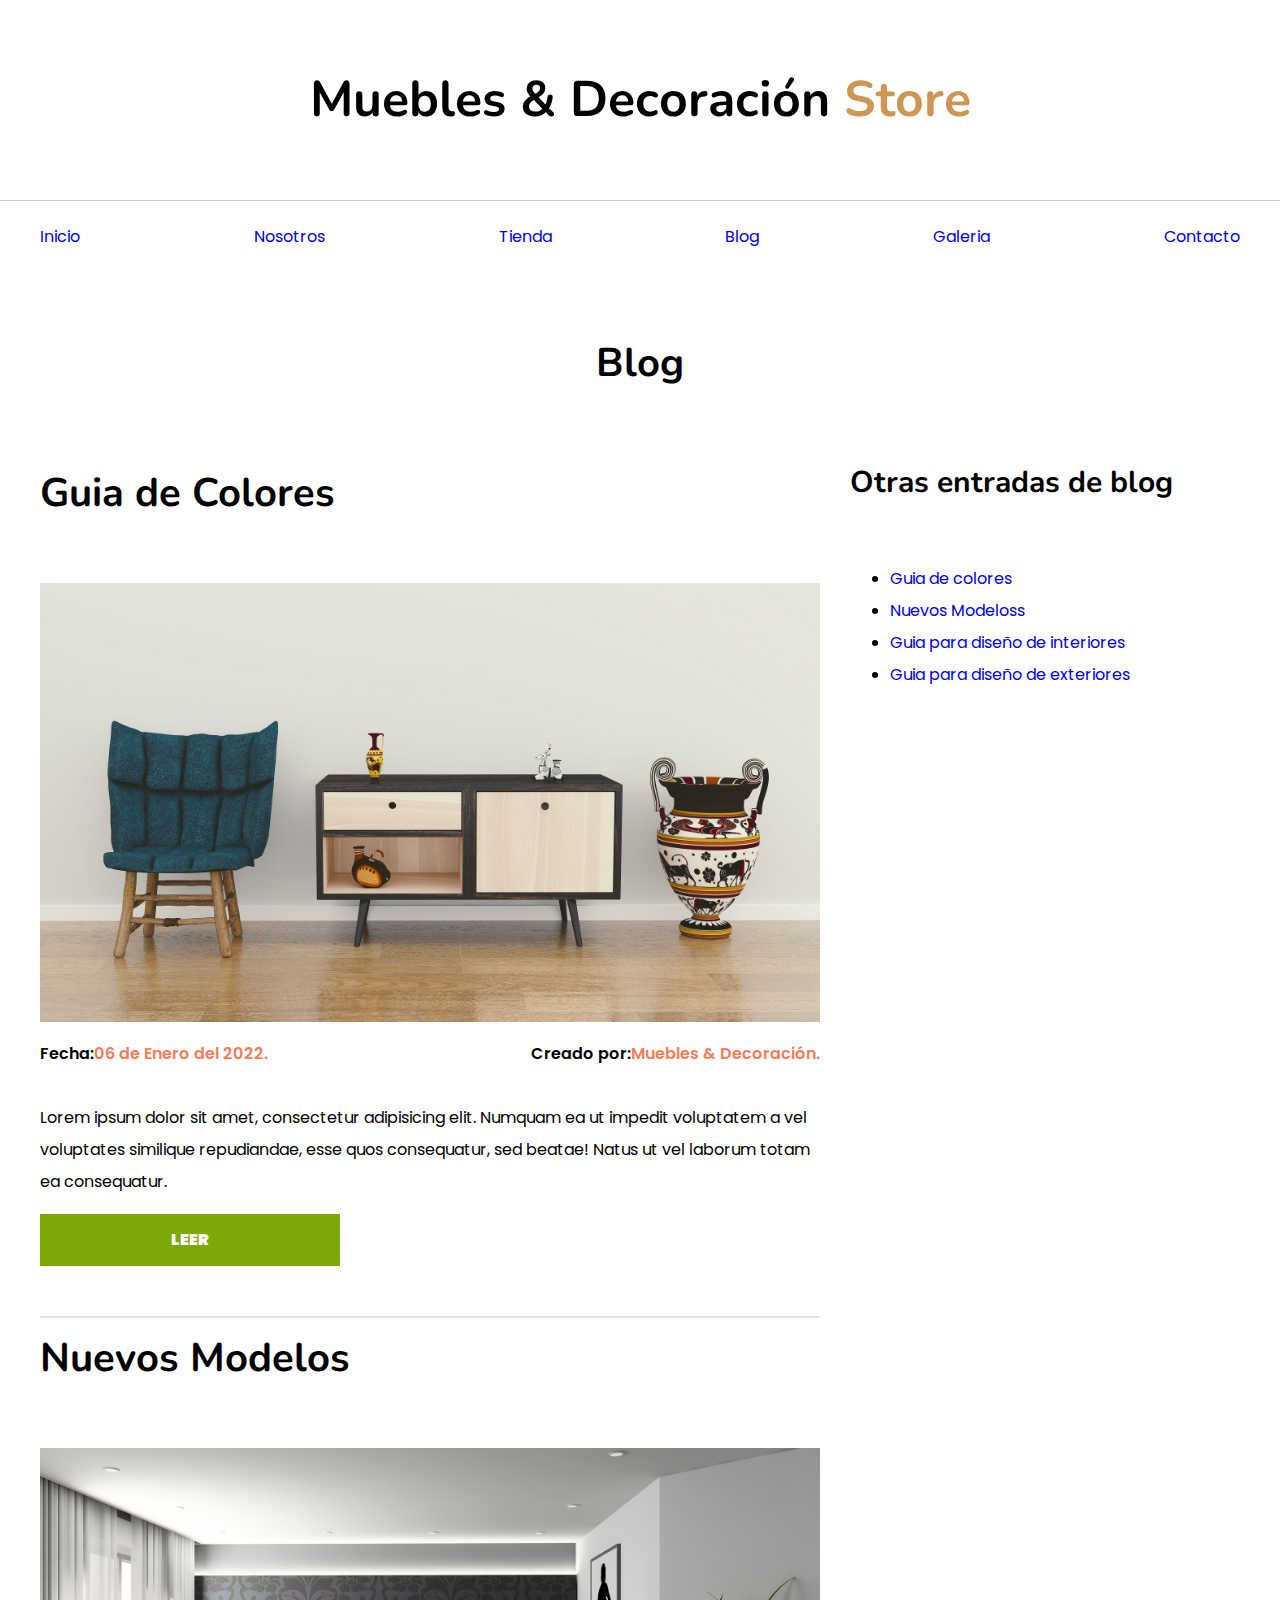
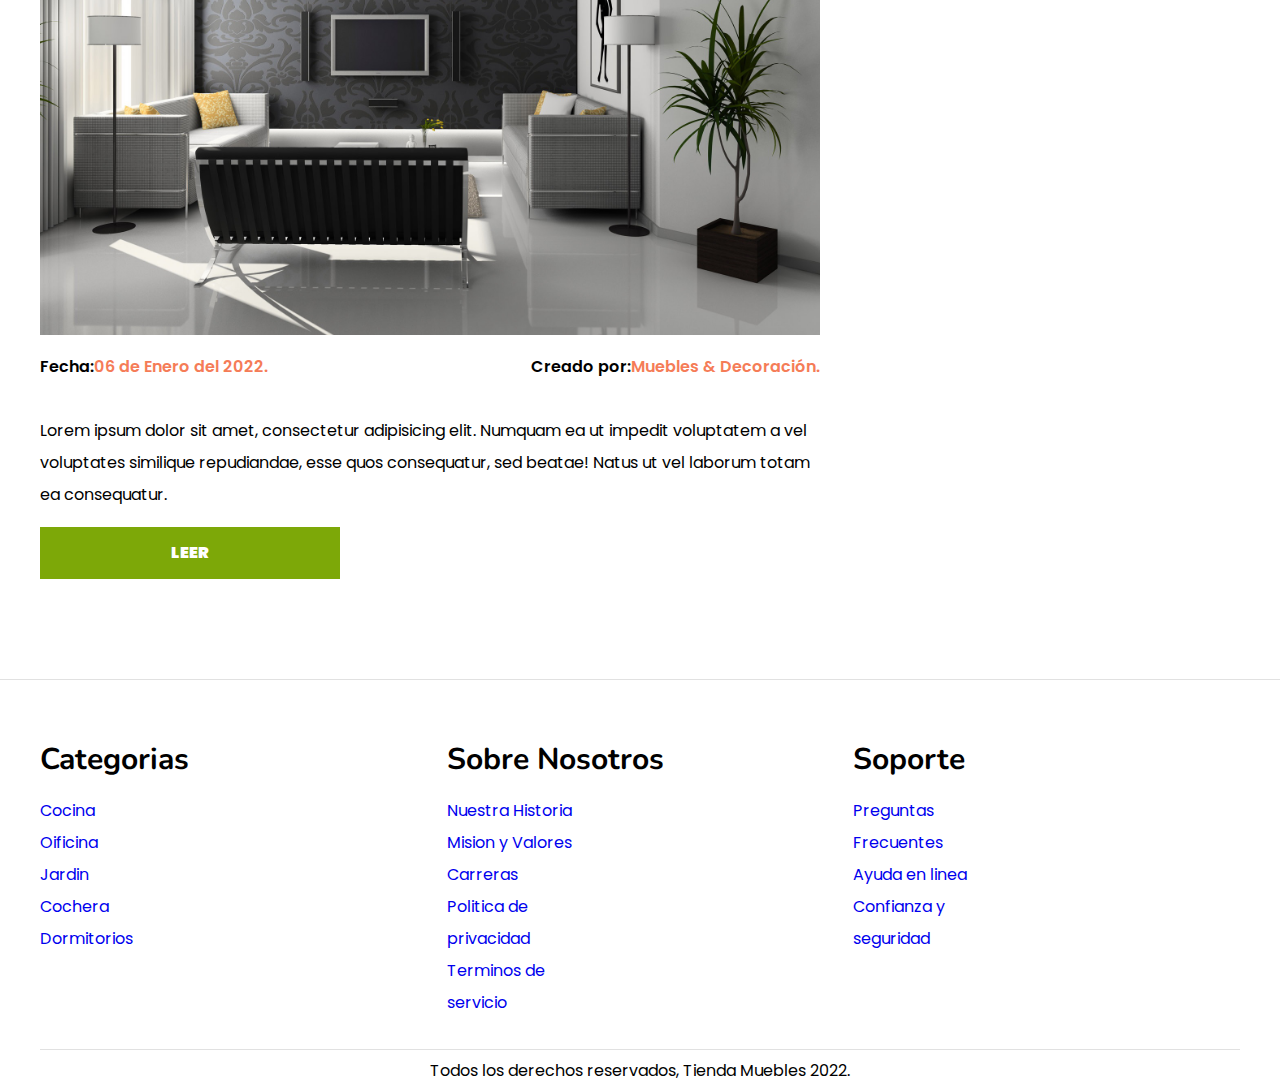
==== blog.html @ 33c88886 "blog y tienda" ====
<!DOCTYPE html>
<html lang="en">
<head>
    <meta charset="UTF-8">
    <meta http-equiv="X-UA-Compatible" content="IE=edge">
    <meta name="viewport" content="width=device-width, initial-scale=1.0">
    <title>Muebles & Decoración - Blog</title>
    <link rel="stylesheet" href="css/normalize.css">
    <link rel="preconnect" href="https://fonts.googleapis.com">
    <link rel="preconnect" href="https://fonts.gstatic.com" crossorigin>
    <link href="https://fonts.googleapis.com/css2?family=Nunito:wght@700&family=Poppins:wght@400;700;900&display=swap" rel="stylesheet">
    <link rel="stylesheet" href="css/app.css">
</head>
<body>

    <header class="titulo">
        <h1>Muebles & Decoración <span>Store</span></h1>
    </header>
    
    <div class="contenedor-navegacion">
        <nav class="nav-principal contenedor">
            <a href="index.html">Inicio</a>
            <a href="nosotros.html">Nosotros</a>
            <a href="tienda.html">Tienda</a>
            <a href="blog.html">Blog</a>
            <a href="galeria.html">Galeria</a>
            <a href="contacto.html">Contacto</a>
        </nav>
    </div>



    <main class="contenido-principal contenedor">
        <h2 class="text-center">Blog</h2>

        <section class="contenedor-blog">
            <div class="blog">
                <article class="entrada">
                    <h2>Guia de Colores</h2>

                    <div class="imagen">
                        <img src="img/galeria_09.jpg" alt="">
                    </div>

                    <div class="entrada-meta">
                        <p>Fecha:<span>06 de Enero del 2022.</span></p>
                        <p>Creado por:<span>Muebles & Decoración.</span></p>
                    </div>

                    <div class="entrada-blog">
                        <p>Lorem ipsum dolor sit amet, consectetur adipisicing elit. Numquam ea ut impedit voluptatem a vel voluptates similique repudiandae, esse quos consequatur, sed beatae! Natus ut vel laborum totam ea consequatur.</p>
                    </div>

                    <a class="btn max-width-30" href="entrada.html">Leer</a>

                </article>



                <article class="entrada">
                    <h2>Nuevos Modelos</h2>

                    <div class="imagen">
                        <img src="img/galeria_08.jpg" alt="">
                    </div>

                    <div class="entrada-meta">
                        <p>Fecha:<span>06 de Enero del 2022.</span></p>
                        <p>Creado por:<span>Muebles & Decoración.</span></p>
                    </div>

                    <div class="entrada-blog">
                        <p>Lorem ipsum dolor sit amet, consectetur adipisicing elit. Numquam ea ut impedit voluptatem a vel voluptates similique repudiandae, esse quos consequatur, sed beatae! Natus ut vel laborum totam ea consequatur.</p>
                    </div>

                    <a class="btn max-width-30" href="entrada.html">Leer</a>

                </article>
            </div>

            

            

            

            

            <aside>
                <h2 class="titulo-aside">Otras entradas de blog</h2>
                <ul>
                    <li>
                        <a href="entrada.html">Guia de colores</a>
                    </li>
                    <li>
                        <a href="entrada.html">Nuevos Modeloss</a>
                    </li>
                    <li>
                        <a href="entrada.html">Guia para diseño de interiores</a>
                    </li>
                    <li>
                        <a href="entrada.html">Guia para diseño de exteriores</a>
                    </li>
                </ul>
            </aside>

            <div">

            </div>
        </section>
    </main>








    <footer class="site-footer">
        <div class="grid-footer contenedor">
            <div>
                <h3>Categorias</h3>

                <nav class="footer-menu">
                    <a href="#">Cocina</a>
                    <a href="#">Oificina</a>
                    <a href="#">Jardin</a>
                    <a href="#">Cochera</a>
                    <a href="#">Dormitorios</a>
                </nav>
            </div>
            <div>
                <h3>Sobre Nosotros</h3>
                <nav class="footer-menu">
                    <a href="#">Nuestra Historia</a>
                    <a href="#">Mision y Valores</a>
                    <a href="#">Carreras</a>
                    <a href="#">Politica de privacidad</a>
                    <a href="#">Terminos de servicio</a>
                </nav>
            </div>
            <div>
                <h3>Soporte</h3>
                <nav class="footer-menu"> 
                    <a href="#">Preguntas Frecuentes</a>
                    <a href="#">Ayuda en linea</a>
                    <a href="#">Confianza y seguridad</a>
                </nav>
            </div>
        </div>
        <p class="copyright contenedor">Todos los derechos reservados, Tienda Muebles 2022.</p>
    </footer>

</body>
</html>
---- css/app.css ----
html {
    box-sizing: border-box;
    font-size: 62.5%; /*1rem = 10px*/
  }
  *, *:before, *:after {
    box-sizing: inherit;
  }
body{
    font-family: 'Poppins', sans-serif;
    font-size: 1.6rem;
    line-height: 2;
}
/* Globales */
h1, h2,h3{
    font-family: 'Nunito', sans-serif;
    margin: 0 0 5rem 0;
}
h1{
    font-size: 5rem;
}
h2{
    font-size: 4rem;
}
h3{
    font-size: 3rem;
}
a{
    text-decoration: none;
}

img{
    max-width: 100%;
    display: block;
}

.btn{
    background-color: #7da808;
    display: block; /*hacemos que el color tome todo el elemento*/
    color: white;
    text-transform: uppercase;
    font-weight: 900;
    padding: 1rem;
    transition: background-color .3s ease-out;
    text-align: center;
}

.btn:hover{
    background-color: #688a01;
}

/*Utilidades*/
.text-center{
    text-align: center;
}

.max-width-30{
    max-width: 30rem;
}

.contenedor{
    max-width: 120rem;
    margin: 0 auto;
}

.titulo{
    margin-top: 5rem;
    margin-bottom: 5rem;
    font-size: 2.3rem;
    text-align: center;
}
.titulo span{
    color: rgb(206, 149, 84);
}

.contenedor-navegacion{
    border-top: 1px solid rgb(204, 204, 204); 
    
}
.nav-principal{
    padding: 2rem 0;
    display: flex;
    justify-content: space-between;
}

.hero{
    background-image: url(../img/principal.jpg);
    background-repeat: no-repeat;
    background-size: cover;
    background-position: center center;
    height: 55rem;
}

/* categorias */

.titulo-categoria{
    padding-top: 5rem;
}
.categorias a{
    text-align: center;
    display: block;
    padding: 1.5rem;
    font-size: 2rem;
}
.categorias a:hover{
    background-color: rgba(192, 81, 17, 0.384);
    color: white;
    border-bottom-right-radius: 2.5rem;
    border-bottom-left-radius: 2.5rem;
}
.listado-categorias{
    display: grid;
    grid-template-columns: repeat(3, 1fr);
    gap: 2.5rem;
}

/*nosotros*/

.sobre-nosotros{
    background-image: linear-gradient(to right, transparent 50%, rgb(245, 205, 202) 50%, rgb(245, 205, 202) 100%), url(../img/nosotros.jpg);
    background-position: left center;
    padding: 8rem 0 8rem 0;
    background-repeat: no-repeat;
    background-size: 100%, 120rem;
    margin-top: 5rem;
}
/*EJEMPLO GRID EN SECCION SOBRE NOSOTROS POSICIONAR
.sobre-nosotros-grid{
    display: grid;
    grid-template-columns: repeat(2, 1fr);
    column-gap: 4rem; el gap hace separaciones entre las columnas
}
*/
/*.texto-nosotros{
    grid-column: 2 / 3;  esto permite posicionar elementos entre las columnas del grid
} 
*/

/*Metodo flex mismo resultado de grid*/
.sobre-nosotros-grid{
    display: flex;
    justify-content: flex-end;
}

.texto-nosotros{
    flex-basis: 50%; /*controla el ancho del elemento*/
    padding-left: 4rem;
}

/*seccion productos*/
.contenido-principal{
    padding-top: 5rem;
}
.listado-productos{
    display: grid;
    grid-template-columns: repeat(6, 1fr);
    gap: 2rem; /*separa elementos en columnas y en rows de grid*/
}
/*posicionar elementos dentro de las columnas de grid*/
.producto:nth-child(1){
    grid-column: 1 / 7;
    display: grid;
    grid-template-columns: 3fr 1fr;
}
.producto:nth-child(1) img{
    height: 40rem;
    width: 100%;
    object-fit: cover;
}


.producto:nth-child(2){
    grid-column: 1 / 4;
}
.producto:nth-child(2) img,
.producto:nth-child(3) img{
    height: 30rem;
    width: 100%;
    object-fit: cover;
}

.producto:nth-child(3){
    grid-column: 4 / 7;
}

.producto:nth-child(4){
    grid-column: 1 / 3;
}

.producto:nth-child(5){
    grid-column: 3 / 5;
}
.producto:nth-child(6){
    grid-column: 5 / 7;
}

.producto{
    background-color: rgba(92, 42, 13, 0.822);
}
.texto-producto{
    text-align: center;
    color: rgb(255, 255, 255);
    padding: 2rem; /*pading para hacer espacio entre todos los productos dentro de la clase*/
}
.texto-producto h3{
    margin: 0;
}

.texto-producto p{
    margin: 0 0 .5rem 0;
}

.texto-producto .precio{
    font-size: 2.8rem;
    font-weight: 900;
}

/* Footer */
.site-footer{
    border-top: 1px solid #e1e1e1;
    margin-top: 5rem;
    padding-top: 5rem;
}
.grid-footer{
    display: grid;
    grid-template-columns: repeat(3, 1fr);
    gap: 2rem;
    margin-bottom: 3rem;
}
.site-footer h3{
    margin-bottom: .5rem;
}
.footer-menu a{
    display: block;
    width: 40%;
}

.copyright{
    border-top: 1px solid #e1e1e1;
    padding: .5rem 0 0 0;
    text-align: center;
}

/*pagina nosotros*/

.contenido-principaln{
    margin-top: 5rem;
    padding-top: 5rem;
    background-color: rgba(214, 105, 105, 0.247);
    border-radius: 8rem;
    height: 45rem;
}

.contenido-principaln h2{
    margin: 0;
}

.contenido-nosotros{
    display: grid;
    grid-template-columns: 1fr 2fr;
    column-gap: 2rem;
}

.contenido-nosotros p{
    padding: 1.5rem 3rem 0 0;
}

.contenido-nosotros img{
    margin-bottom: 5rem;
    padding-left: 5rem;
    background-size: 5rem;
}

/*blog*/

.contenedor-blog{
    display: grid;
    grid-template-columns: 2fr 1fr;
    column-gap: 3rem;
}

.entrada{
    border-bottom: 2px solid #e1e1e1;
    padding-bottom: 5rem;
}

.entrada:last-of-type{
    border-bottom: none;
}

.titulo-aside{
    font-size: 3rem;
}
.entrada-meta{
    display: flex;
    justify-content: space-between;
}

.entrada-meta p{
    font-weight: 600;
}
.entrada-meta span{
    color: rgb(245, 124, 87);
}
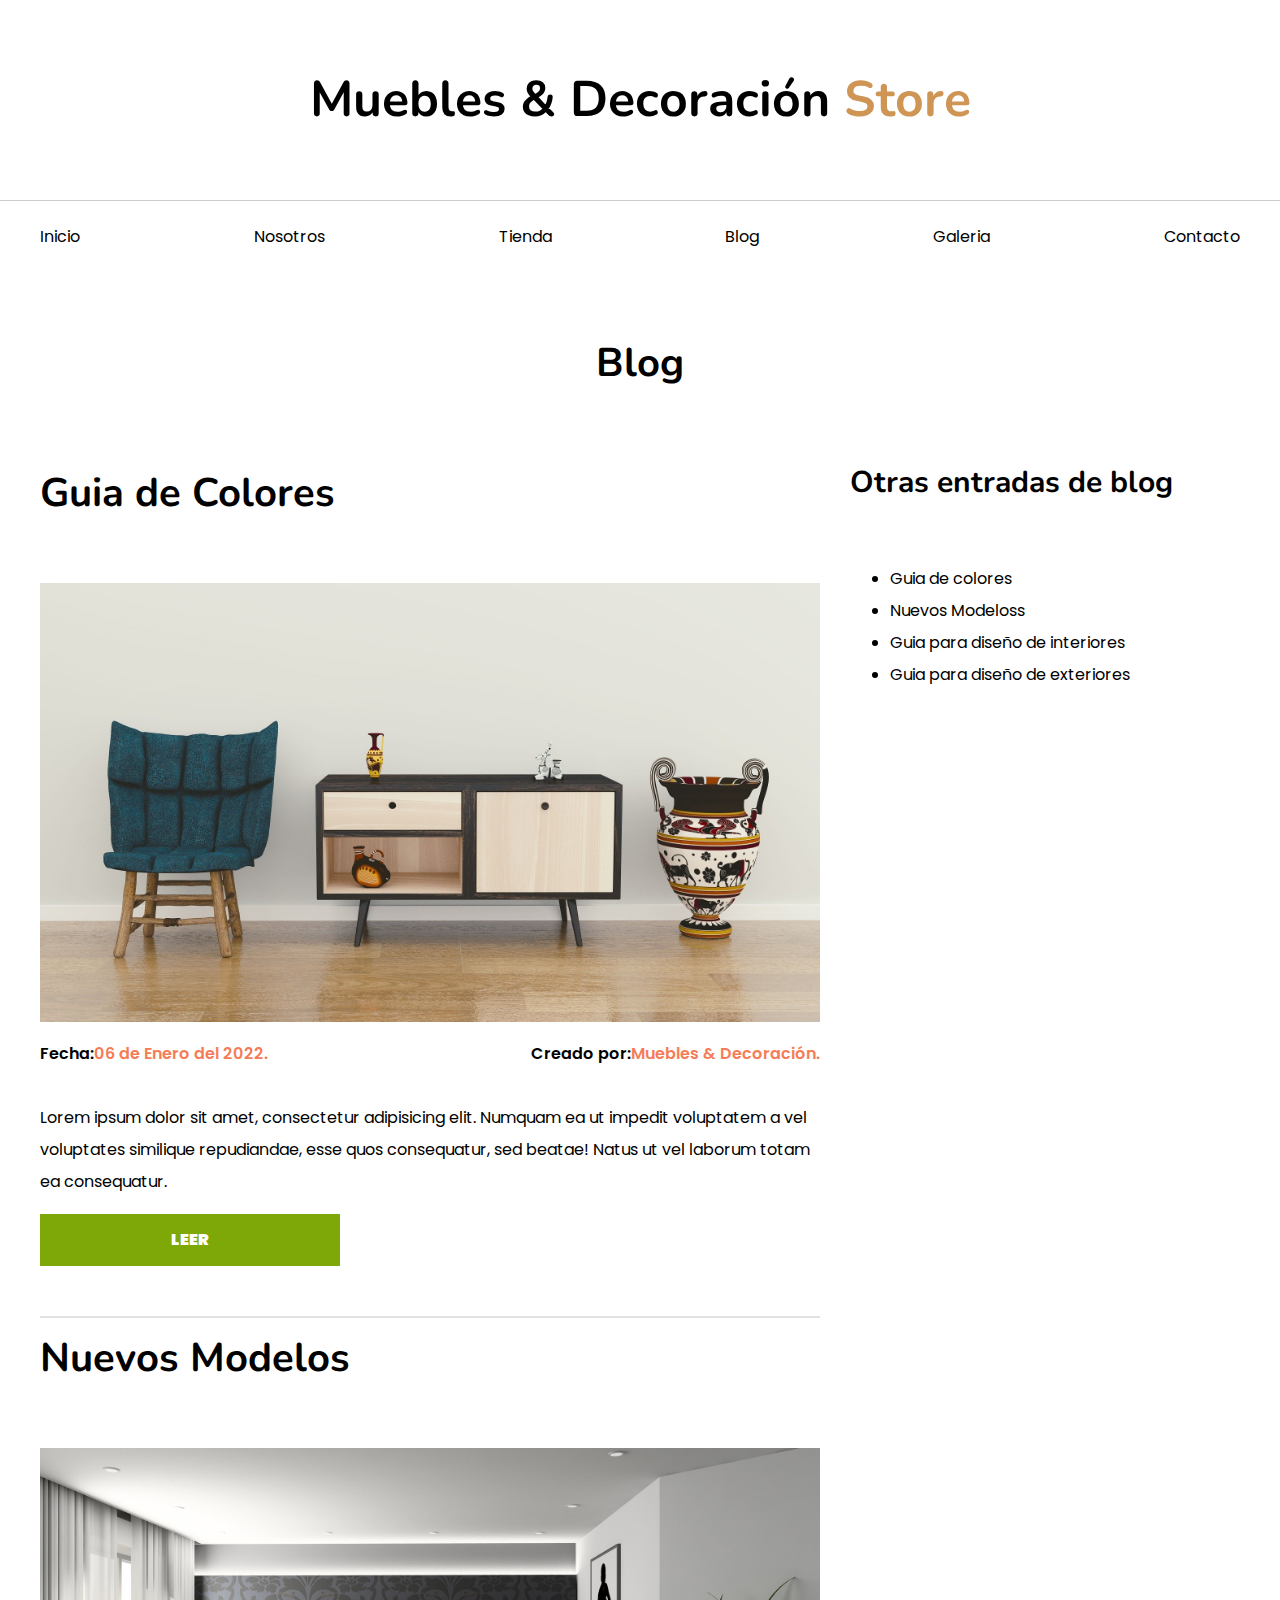
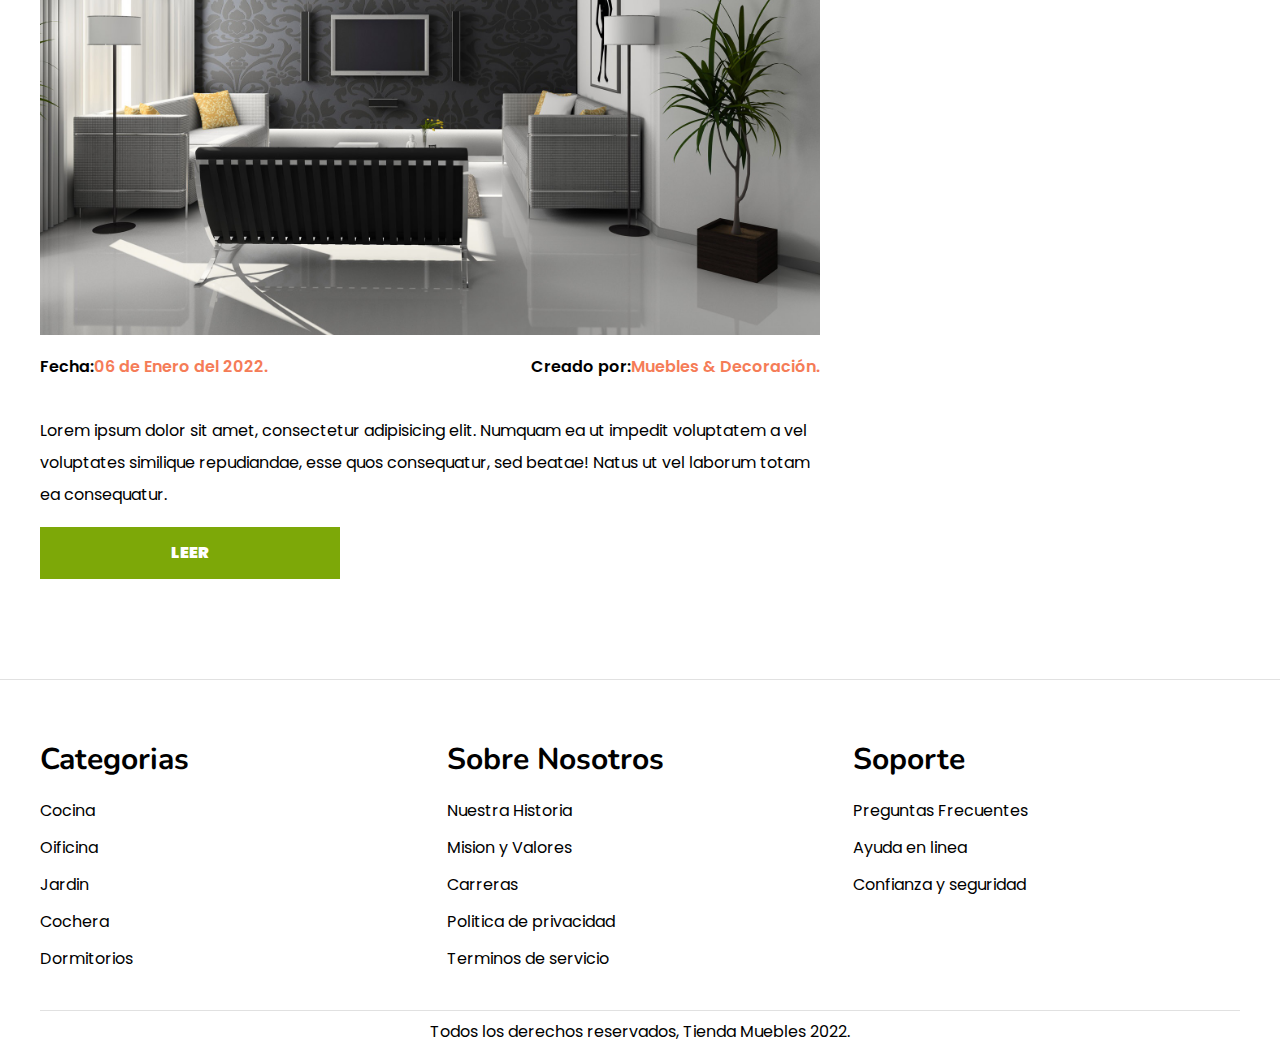
==== commit 3088477c: "cambios hipervinculo heading" ====
--- a/blog.html
+++ b/blog.html
@@ -14,7 +14,9 @@
 <body>
 
     <header class="titulo">
-        <h1>Muebles & Decoración <span>Store</span></h1>
+        <a href="index.html">
+            <h1>Muebles & Decoración <span>Store</span></h1>
+        </a>
     </header>
     
     <div class="contenedor-navegacion">
--- a/css/app.css
+++ b/css/app.css
@@ -33,6 +33,10 @@
     display: block;
 }
 
+a{
+    color: inherit;
+}
+
 .btn{
     background-color: #7da808;
     display: block; /*hacemos que el color tome todo el elemento*/
@@ -42,13 +46,18 @@
     padding: 1rem;
     transition: background-color .3s ease-out;
     text-align: center;
+    border: none;
 }
 
 .btn:hover{
     background-color: #688a01;
+    cursor: pointer;
 }
 
 /*Utilidades*/
+.titulo a{
+    text-decoration: none;
+}
 .text-center{
     text-align: center;
 }
@@ -89,6 +98,8 @@
     background-position: center center;
     height: 55rem;
 }
+
+
 
 /* categorias */
 
@@ -231,7 +242,8 @@
 }
 .footer-menu a{
     display: block;
-    width: 40%;
+    width: fit-content;
+    margin: .5rem 0 .5rem 0;
 }
 
 .copyright{
@@ -301,3 +313,69 @@
 .entrada-meta span{
     color: rgb(245, 124, 87);
 }
+.contenido-entrada-blog{
+    width: 60rem;
+    margin: 0 auto;
+}
+
+/*galeria*/
+.titulo-galeria{
+    border-bottom: 2px solid #e1e1e1;
+}
+
+.galeria{
+    list-style: none;
+    margin: 0;
+    padding: 0;
+    display: grid;
+    grid-template-columns: repeat(3,1fr);
+    gap: 2rem;
+}
+
+.galeria img{
+    width: 40rem;
+    height: 30rem;
+    object-fit: cover;
+}
+
+.formulario{
+    width: 60rem;
+    margin: 0 auto;
+}
+
+.formulario fieldset{
+    border: 1px solid black;
+    margin-bottom: 2rem;
+}
+
+.formulario legend{
+    background-color: #8b3a3a;
+    color: white;
+    width: 100%;
+    text-align: center;
+    text-transform: uppercase;
+    font-weight: bold;
+    padding: .5rem;
+    margin-bottom: 3rem;
+}
+
+.campo{
+    display: flex;
+    margin-bottom: 1.5rem;
+}
+
+.campo label {
+    flex-basis: 10rem;
+}
+
+.campo textarea{
+    resize: none;
+}
+
+.campo input:not([type=radio]),
+.campo textarea,
+.campo select{
+    flex: 1;
+    border: 1px solid #e1e1e1;
+    padding: 1rem;
+}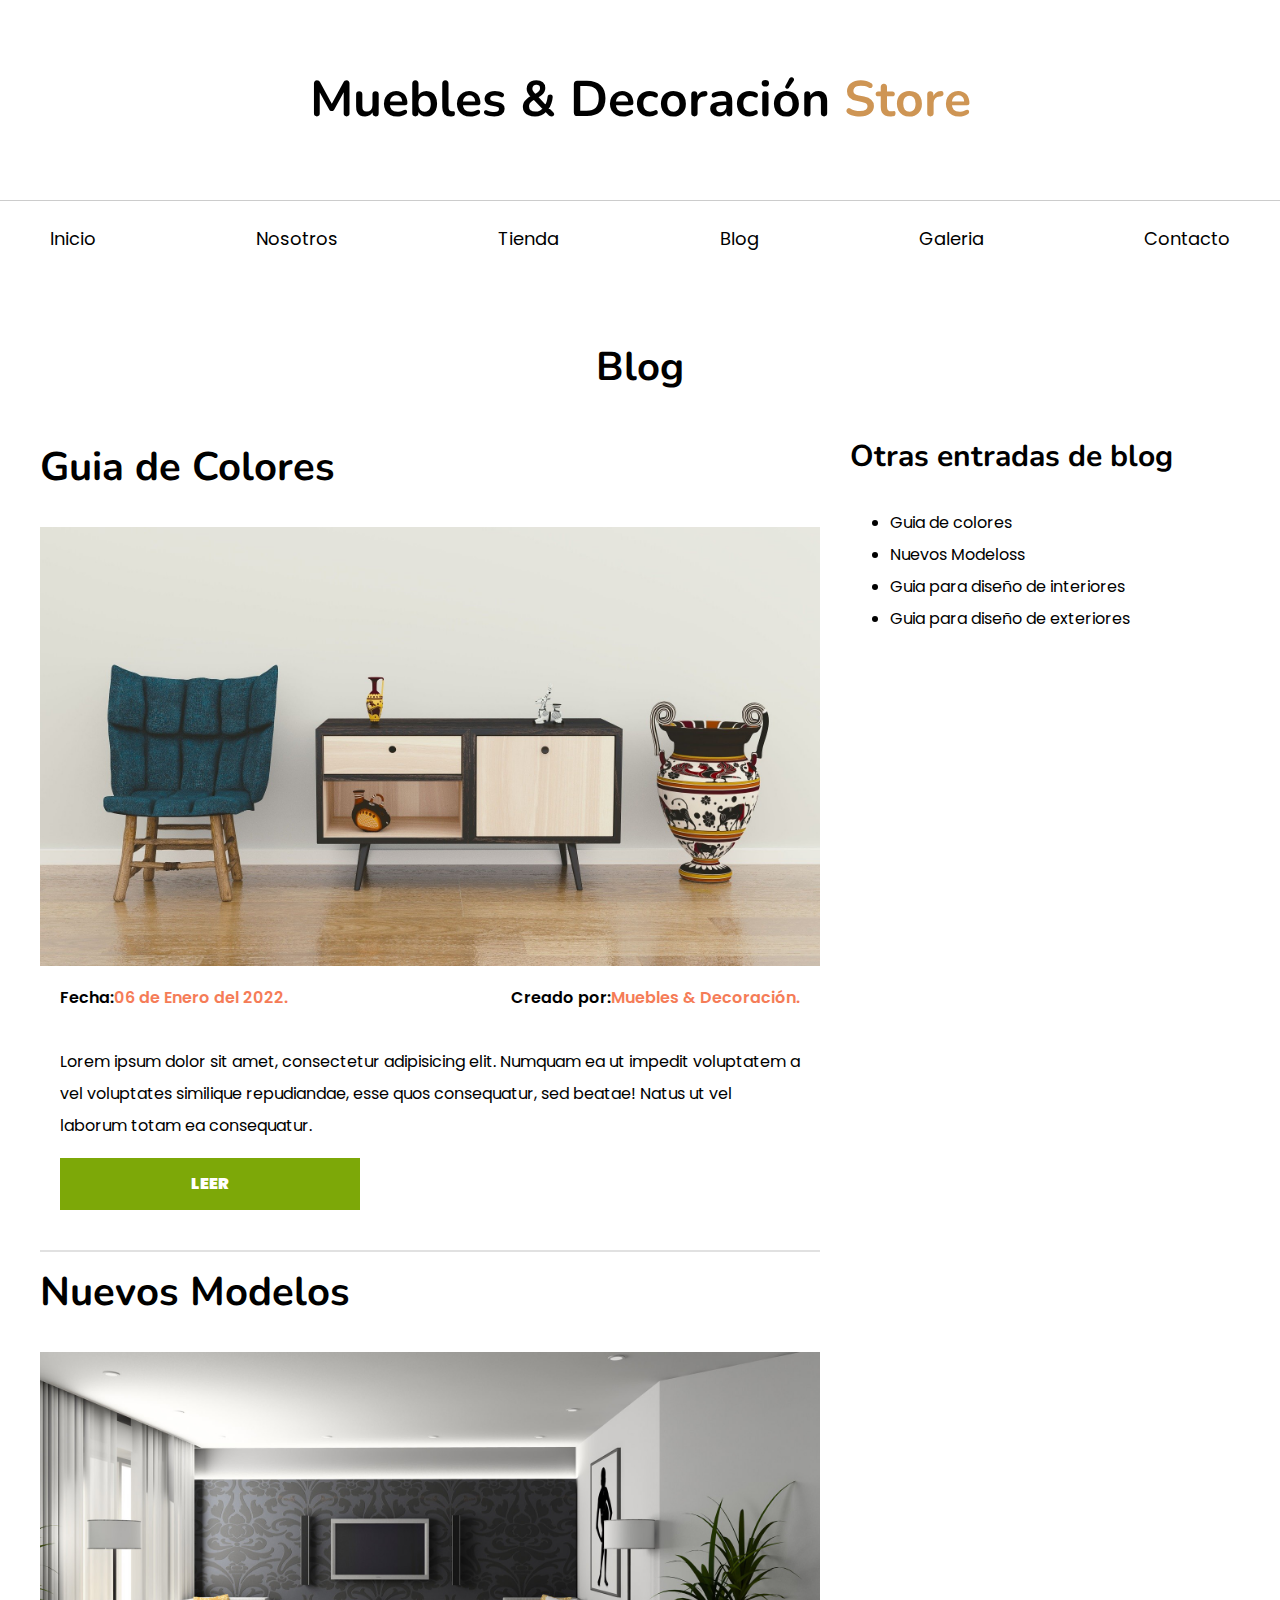
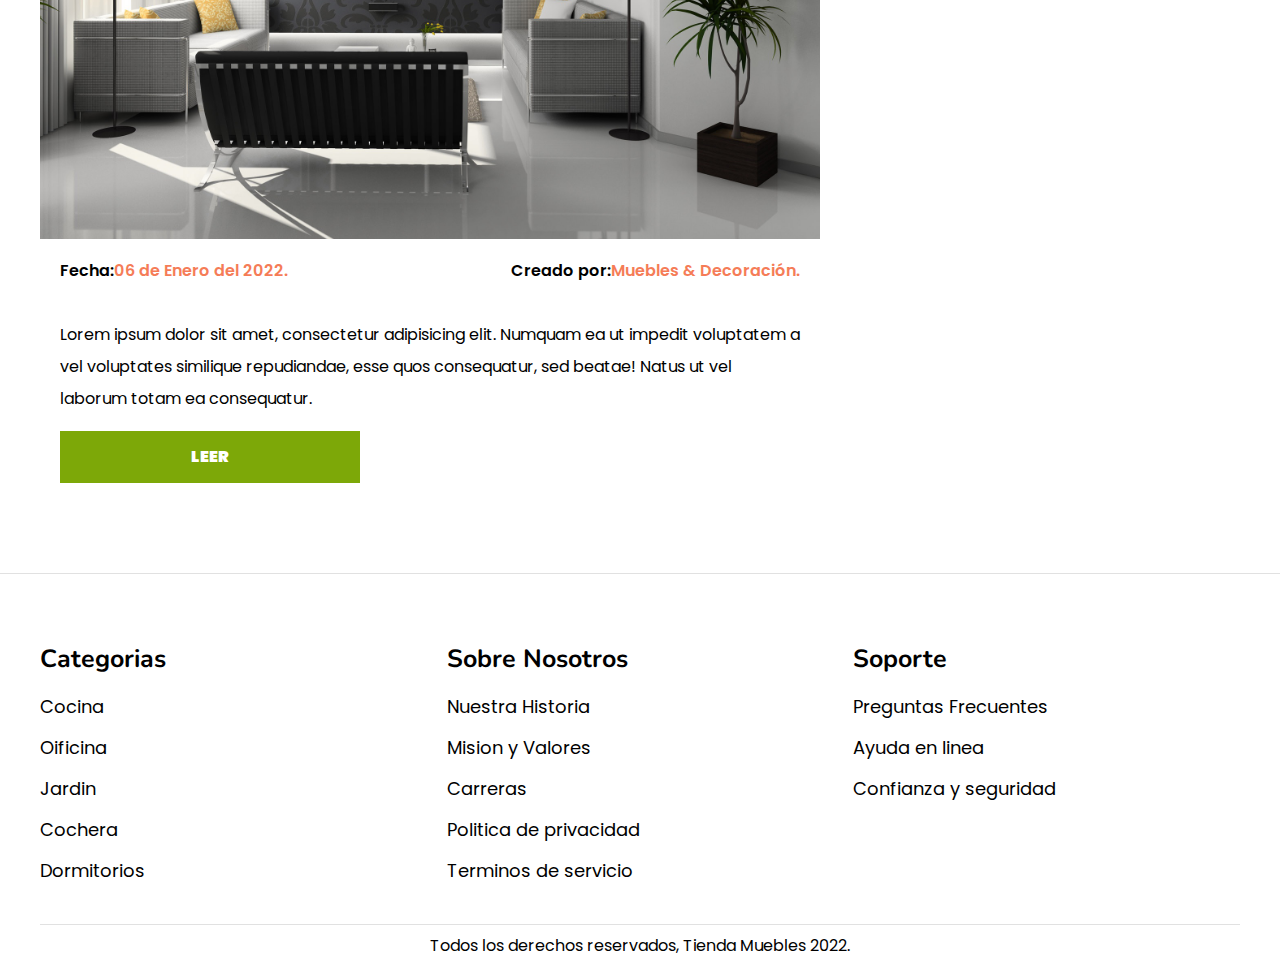
==== commit 374cd5b4: "Project finished" ====
--- a/blog.html
+++ b/blog.html
@@ -44,16 +44,18 @@
                         <img src="img/galeria_09.jpg" alt="">
                     </div>
 
-                    <div class="entrada-meta">
-                        <p>Fecha:<span>06 de Enero del 2022.</span></p>
-                        <p>Creado por:<span>Muebles & Decoración.</span></p>
+                    <div class="contenido-entrada">
+                        <div class="entrada-meta">
+                            <p>Fecha:<span>06 de Enero del 2022.</span></p>
+                            <p>Creado por:<span>Muebles & Decoración.</span></p>
+                        </div>
+
+                        <div class="entrada-blog">
+                            <p>Lorem ipsum dolor sit amet, consectetur adipisicing elit. Numquam ea ut impedit voluptatem a vel voluptates similique repudiandae, esse quos consequatur, sed beatae! Natus ut vel laborum totam ea consequatur.</p>
+                        </div>
+
+                        <a class="btn max-width-30" href="entrada.html">Leer</a>
                     </div>
-
-                    <div class="entrada-blog">
-                        <p>Lorem ipsum dolor sit amet, consectetur adipisicing elit. Numquam ea ut impedit voluptatem a vel voluptates similique repudiandae, esse quos consequatur, sed beatae! Natus ut vel laborum totam ea consequatur.</p>
-                    </div>
-
-                    <a class="btn max-width-30" href="entrada.html">Leer</a>
 
                 </article>
 
@@ -66,27 +68,23 @@
                         <img src="img/galeria_08.jpg" alt="">
                     </div>
 
-                    <div class="entrada-meta">
-                        <p>Fecha:<span>06 de Enero del 2022.</span></p>
-                        <p>Creado por:<span>Muebles & Decoración.</span></p>
+                    <div class="contenido-entrada">
+                        <div class="entrada-meta">
+                            <p>Fecha:<span>06 de Enero del 2022.</span></p>
+                            <p>Creado por:<span>Muebles & Decoración.</span></p>
+                        </div>
+
+                        <div class="entrada-blog">
+                            <p>Lorem ipsum dolor sit amet, consectetur adipisicing elit. Numquam ea ut impedit voluptatem a vel voluptates similique repudiandae, esse quos consequatur, sed beatae! Natus ut vel laborum totam ea consequatur.</p>
+                        </div>
+
+                        <a class="btn max-width-30" href="entrada.html">Leer</a>
                     </div>
-
-                    <div class="entrada-blog">
-                        <p>Lorem ipsum dolor sit amet, consectetur adipisicing elit. Numquam ea ut impedit voluptatem a vel voluptates similique repudiandae, esse quos consequatur, sed beatae! Natus ut vel laborum totam ea consequatur.</p>
-                    </div>
-
-                    <a class="btn max-width-30" href="entrada.html">Leer</a>
 
                 </article>
             </div>
 
-            
 
-            
-
-            
-
-            
 
             <aside>
                 <h2 class="titulo-aside">Otras entradas de blog</h2>
@@ -122,7 +120,7 @@
     <footer class="site-footer">
         <div class="grid-footer contenedor">
             <div>
-                <h3>Categorias</h3>
+                <h3 class="titulos-footer">Categorias</h3>
 
                 <nav class="footer-menu">
                     <a href="#">Cocina</a>
@@ -133,7 +131,7 @@
                 </nav>
             </div>
             <div>
-                <h3>Sobre Nosotros</h3>
+                <h3 class="titulos-footer">Sobre Nosotros</h3>
                 <nav class="footer-menu">
                     <a href="#">Nuestra Historia</a>
                     <a href="#">Mision y Valores</a>
@@ -142,8 +140,8 @@
                     <a href="#">Terminos de servicio</a>
                 </nav>
             </div>
-            <div>
-                <h3>Soporte</h3>
+            <div  class="bordecitooos">
+                <h3 class="titulos-footer">Soporte</h3>
                 <nav class="footer-menu"> 
                     <a href="#">Preguntas Frecuentes</a>
                     <a href="#">Ayuda en linea</a>
--- a/css/app.css
+++ b/css/app.css
@@ -13,17 +13,35 @@
 /* Globales */
 h1, h2,h3{
     font-family: 'Nunito', sans-serif;
-    margin: 0 0 5rem 0;
+    margin: 0 0 2rem 0;
 }
 h1{
-    font-size: 5rem;
-}
+    font-size: 3rem;
+}
+@media (min-width: 768px) {
+    h1{
+        font-size: 5rem;
+    } 
+}
+
 h2{
-    font-size: 4rem;
-}
+    font-size: 2.5rem;
+}
+@media (min-width: 768px) {
+    h2{
+        font-size: 4rem;
+    } 
+}
+
 h3{
-    font-size: 3rem;
-}
+    font-size: 1.8rem;
+}
+@media (min-width: 768px) {
+    h3{
+        font-size: 3rem;
+    } 
+}
+
 a{
     text-decoration: none;
 }
@@ -46,7 +64,14 @@
     padding: 1rem;
     transition: background-color .3s ease-out;
     text-align: center;
+    width: 100%;
     border: none;
+}
+
+@media (min-width: 768px) {
+    .btn{
+        width: auto;
+    }
 }
 
 .btn:hover{
@@ -62,9 +87,12 @@
     text-align: center;
 }
 
-.max-width-30{
-    max-width: 30rem;
-}
+@media (min-width: 768px) {
+    .max-width-30{
+        max-width: 30rem;
+    }
+}
+
 
 .contenedor{
     max-width: 120rem;
@@ -86,9 +114,25 @@
     
 }
 .nav-principal{
-    padding: 2rem 0;
     display: flex;
-    justify-content: space-between;
+    flex-direction: column;
+    align-items: center;
+    font-size: 2.5rem;
+}
+
+.nav-principal a{
+    margin: 1rem 0;
+}
+@media (min-width: 768px) {
+    .nav-principal{
+        padding: 2rem 1rem;
+        flex-direction: row;
+        justify-content: space-between;
+        font-size: 1.8rem;
+    }
+    .nav-principal a{
+        margin: 0;
+    }
 }
 
 .hero{
@@ -96,7 +140,12 @@
     background-repeat: no-repeat;
     background-size: cover;
     background-position: center center;
-    height: 55rem;
+    height: 25rem;
+}
+@media (min-width: 768px) {
+    .hero{
+        height: 55rem;
+    }
 }
 
 
@@ -106,106 +155,140 @@
 .titulo-categoria{
     padding-top: 5rem;
 }
+.categorias{
+    margin-bottom: 2rem;
+}
+.categorias img{
+    width: 100%;
+}
 .categorias a{
+    background-color: rgba(212, 141, 141, 0.466);
+    border-bottom-right-radius: 2.5rem;
+    border-bottom-left-radius: 2.5rem;
     text-align: center;
     display: block;
     padding: 1.5rem;
     font-size: 2rem;
 }
-.categorias a:hover{
-    background-color: rgba(192, 81, 17, 0.384);
-    color: white;
-    border-bottom-right-radius: 2.5rem;
-    border-bottom-left-radius: 2.5rem;
-}
-.listado-categorias{
-    display: grid;
-    grid-template-columns: repeat(3, 1fr);
-    gap: 2.5rem;
-}
+
+
+
+@media (min-width: 768px) {
+    .listado-categorias{
+        display: grid;
+        grid-template-columns: repeat(3, 1fr);
+        gap: 2.5rem;
+    }
+    .categorias{
+        margin: 0;
+    }
+    .categorias a{
+        background-color: unset;
+    }
+    .categorias a:hover{
+        background-color: rgba(192, 81, 17, 0.384);
+        color: white;
+    }
+}
+
 
 /*nosotros*/
 
 .sobre-nosotros{
-    background-image: linear-gradient(to right, transparent 50%, rgb(245, 205, 202) 50%, rgb(245, 205, 202) 100%), url(../img/nosotros.jpg);
-    background-position: left center;
-    padding: 8rem 0 8rem 0;
+    background-image: linear-gradient(to bottom, transparent 50%, rgb(245, 205, 202) 50%, rgb(245, 205, 202) 100%), url(../img/nosotros.jpg);
+    background-position: center, top;
     background-repeat: no-repeat;
-    background-size: 100%, 120rem;
+    background-size: 100%, 50rem;
     margin-top: 5rem;
 }
-/*EJEMPLO GRID EN SECCION SOBRE NOSOTROS POSICIONAR
+@media (min-width: 768px) {
+    .sobre-nosotros{
+        background-image: linear-gradient(to right, transparent 50%, rgb(245, 205, 202) 50%, rgb(245, 205, 202) 100%), url(../img/nosotros.jpg);
+        background-position: left center;
+        padding: 8rem 0 8rem 0;
+        background-repeat: no-repeat;
+        background-size: 100%, 120rem;
+    }
+}
 .sobre-nosotros-grid{
     display: grid;
-    grid-template-columns: repeat(2, 1fr);
-    column-gap: 4rem; el gap hace separaciones entre las columnas
-}
-*/
-/*.texto-nosotros{
-    grid-column: 2 / 3;  esto permite posicionar elementos entre las columnas del grid
-} 
-*/
-
-/*Metodo flex mismo resultado de grid*/
-.sobre-nosotros-grid{
-    display: flex;
-    justify-content: flex-end;
-}
-
+    grid-template-rows: repeat(2, 1fr);
+}
+@media (min-width: 768px) {
+    .sobre-nosotros-grid{
+        grid-template-columns: repeat(2, 1fr);
+        column-gap: 4rem;
+        grid-template-rows: unset;
+    }
+}
 .texto-nosotros{
-    flex-basis: 50%; /*controla el ancho del elemento*/
-    padding-left: 4rem;
+    grid-row: 2 / 3;  
+    padding: 1rem .5rem;
+}
+@media (min-width: 768px) {
+    .texto-nosotros{
+        grid-column: 2 / 3;
+    }
 }
 
 /*seccion productos*/
 .contenido-principal{
     padding-top: 5rem;
 }
-.listado-productos{
-    display: grid;
-    grid-template-columns: repeat(6, 1fr);
-    gap: 2rem; /*separa elementos en columnas y en rows de grid*/
-}
-/*posicionar elementos dentro de las columnas de grid*/
-.producto:nth-child(1){
-    grid-column: 1 / 7;
-    display: grid;
-    grid-template-columns: 3fr 1fr;
-}
-.producto:nth-child(1) img{
-    height: 40rem;
-    width: 100%;
-    object-fit: cover;
-}
-
-
-.producto:nth-child(2){
-    grid-column: 1 / 4;
-}
-.producto:nth-child(2) img,
-.producto:nth-child(3) img{
-    height: 30rem;
-    width: 100%;
-    object-fit: cover;
-}
-
-.producto:nth-child(3){
-    grid-column: 4 / 7;
-}
-
-.producto:nth-child(4){
-    grid-column: 1 / 3;
-}
-
-.producto:nth-child(5){
-    grid-column: 3 / 5;
-}
-.producto:nth-child(6){
-    grid-column: 5 / 7;
+@media (min-width: 768px) {
+    .listado-productos{
+        display: grid;
+        grid-template-columns: repeat(6, 1fr);
+        gap: 2rem; /*separa elementos en columnas y en rows de grid*/
+    }
+    .producto{
+        margin-top: unset;
+    }
+    /*posicionar elementos dentro de las columnas de grid*/
+    .producto:nth-child(1){
+        grid-column: 1 / 7;
+        display: grid;
+        grid-template-columns: 3fr 1fr;
+    }
+    .producto:nth-child(1) img{
+        height: 40rem;
+        width: 100%;
+        object-fit: cover;
+    }
+    
+    
+    .producto:nth-child(2){
+        grid-column: 1 / 4;
+    }
+    .producto:nth-child(2) img,
+    .producto:nth-child(3) img{
+        height: 30rem;
+        width: 100%;
+        object-fit: cover;
+    }
+    
+    .producto:nth-child(3){
+        grid-column: 4 / 7;
+    }
+    
+    .producto:nth-child(4){
+        grid-column: 1 / 3;
+    }
+    
+    .producto:nth-child(5){
+        grid-column: 3 / 5;
+    }
+    .producto:nth-child(6){
+        grid-column: 5 / 7;
+    }
 }
 
 .producto{
     background-color: rgba(92, 42, 13, 0.822);
+    margin-top: 2rem;
+}
+.producto:first-of-type{
+    margin-top: unset;
 }
 .texto-producto{
     text-align: center;
@@ -229,21 +312,31 @@
 .site-footer{
     border-top: 1px solid #e1e1e1;
     margin-top: 5rem;
-    padding-top: 5rem;
+    padding-top: 1rem;
 }
 .grid-footer{
     display: grid;
-    grid-template-columns: repeat(3, 1fr);
-    gap: 2rem;
-    margin-bottom: 3rem;
+    grid-template-rows: repeat(3, 1fr);
+    justify-content: center;
 }
 .site-footer h3{
     margin-bottom: .5rem;
+    text-align: center;
+}
+.titulos-footer{
+    font-size: 3.5rem;
+}
+.footer-menu{
+    font-size: 2rem;
+    border-bottom: .7rem solid rgba(247, 171, 156, 0.5);
+}
+.bordecitooos .footer-menu{
+    border-bottom: unset;
 }
 .footer-menu a{
     display: block;
-    width: fit-content;
     margin: .5rem 0 .5rem 0;
+    text-align: center;
 }
 
 .copyright{
@@ -252,49 +345,107 @@
     text-align: center;
 }
 
+@media (min-width: 768px) {
+    .grid-footer{
+        grid-template-columns: repeat(3, 1fr);
+        gap: 2rem;
+        margin-bottom: 3rem;
+        grid-template-rows: unset;
+    }
+    .titulos-footer{
+        font-size: 2.5rem;
+    }
+    .footer-menu{
+        border-bottom: unset;
+    }
+    .footer-menu a{
+        font-size: 1.8rem;
+        text-align: left;
+        width: fit-content;
+    }
+    .site-footer h3{
+        text-align: left;
+        padding-top: 5rem;
+    }
+}
+
 /*pagina nosotros*/
 
 .contenido-principaln{
-    margin-top: 5rem;
-    padding-top: 5rem;
-    background-color: rgba(214, 105, 105, 0.247);
-    border-radius: 8rem;
-    height: 45rem;
+    display: grid;
+    height: 70rem;
+    grid-template-rows: repeat(2, 1fr);
+    background-color: rgb(255, 240, 213);
+    border-radius: 2rem;
+}
+.contenido-principaln .box:nth-child(1){
+    margin: 5rem 0 0 8.5rem;
+}
+
+.contenido-principaln .box:nth-child(2){
+    padding-bottom: 5rem;
+}
+.contenido-principaln .box:nth-child(3){
+    padding: 0 0 5rem 1rem;
 }
 
 .contenido-principaln h2{
     margin: 0;
 }
 
-.contenido-nosotros{
-    display: grid;
-    grid-template-columns: 1fr 2fr;
-    column-gap: 2rem;
-}
-
-.contenido-nosotros p{
-    padding: 1.5rem 3rem 0 0;
-}
-
-.contenido-nosotros img{
-    margin-bottom: 5rem;
-    padding-left: 5rem;
-    background-size: 5rem;
-}
+@media (min-width: 768px) {
+    .contenido-principaln{
+        margin-top: 5rem;
+        grid-template-columns: repeat(2, 1fr);
+        max-width: 120rem;
+        height: 40rem;
+        background-color: unset;
+        background-color: rgba(214, 105, 105, 0.247);
+        background-position: center;
+        border-radius: 8rem;
+    }
+    .contenido-principaln .box:nth-child(1){
+        grid-column: 1 / 3;
+        margin: 1rem;
+        justify-self: center;
+    }
+    .contenido-principaln .box:nth-child(2){
+        max-width: 35rem;
+        padding-bottom: 5rem;
+        justify-self: center;
+    }
+    .contenido-principaln .box:nth-child(3){
+        padding: 0 10rem 5rem auto;
+        justify-self: center;
+    }
+}
+
 
 /*blog*/
 
-.contenedor-blog{
-    display: grid;
-    grid-template-columns: 2fr 1fr;
-    column-gap: 3rem;
+@media (min-width: 768px) {
+    .contenedor-blog{
+        display: grid;
+        grid-template-columns: 2fr 1fr;
+        column-gap: 3rem;
+    }     
 }
 
 .entrada{
     border-bottom: 2px solid #e1e1e1;
-    padding-bottom: 5rem;
-}
-
+    padding-bottom: 4rem;
+}
+.entrada h2{
+    text-align: center;
+}
+@media (min-width: 768px) {
+    .entrada h2{
+        text-align: left;
+    }
+}
+.contenido-entrada{
+    padding: 0 2rem 0 2rem;
+}
 .entrada:last-of-type{
     border-bottom: none;
 }
@@ -302,10 +453,14 @@
 .titulo-aside{
     font-size: 3rem;
 }
-.entrada-meta{
-    display: flex;
-    justify-content: space-between;
-}
+
+@media (min-width: 768px) {
+    .entrada-meta{
+        display: flex;
+        justify-content: space-between;
+    }
+}
+
 
 .entrada-meta p{
     font-weight: 600;
@@ -313,9 +468,12 @@
 .entrada-meta span{
     color: rgb(245, 124, 87);
 }
-.contenido-entrada-blog{
-    width: 60rem;
-    margin: 0 auto;
+
+@media (min-width: 768px) {
+    .contenido-entrada-blog{
+        width: 60rem;
+        margin: 0 auto;
+    }
 }
 
 /*galeria*/
@@ -328,19 +486,28 @@
     margin: 0;
     padding: 0;
     display: grid;
-    grid-template-columns: repeat(3,1fr);
+    grid-template-columns: repeat(2, 1fr);
     gap: 2rem;
 }
-
+@media (min-width: 768px) {
+    .galeria{
+        grid-template-columns: repeat(3,1fr);
+    }
+}
 .galeria img{
     width: 40rem;
     height: 30rem;
     object-fit: cover;
 }
 
-.formulario{
-    width: 60rem;
-    margin: 0 auto;
+/*contacto*/
+
+
+@media (min-width: 768px) {
+    .formulario{
+        width: 60rem;
+        margin: 0 auto;
+    }
 }
 
 .formulario fieldset{
